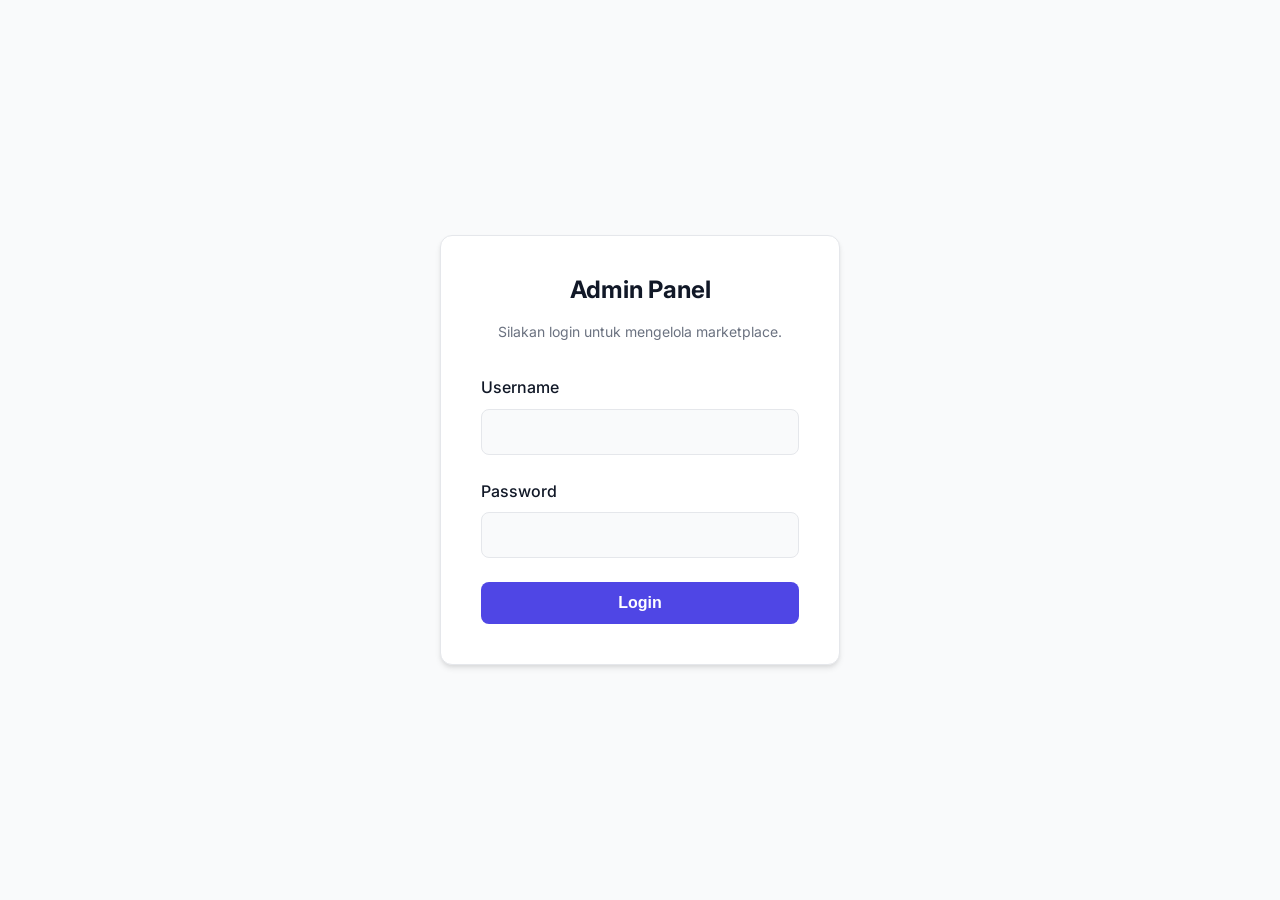
==== admin/index.html @ 61c80942 "Initial commit - Digital Marketplace Web App" ====
<!DOCTYPE html>
<html lang="id">
<head>
  <meta charset="UTF-8">
  <meta name="viewport" content="width=device-width, initial-scale=1.0">
  <title>Admin Login - Digital Marketplace</title>
  <link rel="stylesheet" href="../assets/css/style.css">
  <link rel="stylesheet" href="../assets/css/admin.css">
</head>
<body>

  <div class="login-container">
    <div class="login-card">
      <div style="text-align: center; margin-bottom: 2rem;">
        <h1 style="font-size: 1.5rem;">Admin Panel</h1>
        <p style="color: var(--text-muted); font-size: 0.875rem;">Silakan login untuk mengelola marketplace.</p>
      </div>
      
      <form id="loginForm">
        <div class="form-group">
          <label class="form-label">Username</label>
          <input type="text" id="username" class="form-control" required>
        </div>
        <div class="form-group">
          <label class="form-label">Password</label>
          <input type="password" id="password" class="form-control" required>
        </div>
        <button type="submit" id="btn-login" class="btn btn-primary" style="width: 100%;">Login</button>
      </form>
    </div>
  </div>

  <script src="../assets/js/api.js"></script>
  <script>
    document.addEventListener('DOMContentLoaded', () => {
      if(localStorage.getItem('admin_token')) {
        window.location.href = 'dashboard.html';
      }
    });

    document.getElementById('loginForm').addEventListener('submit', async (e) => {
      e.preventDefault();
      
      const btn = document.getElementById('btn-login');
      btn.innerHTML = 'Memproses...';
      btn.disabled = true;

      const user = document.getElementById('username').value;
      const pass = document.getElementById('password').value;

      const res = await API.adminLogin(user, pass);
      
      if(res.status === 'success') {
        localStorage.setItem('admin_token', res.token);
        window.location.href = 'dashboard.html';
      } else {
        alert(res.message || 'Login gagal.');
        btn.innerHTML = 'Login';
        btn.disabled = false;
      }
    });
  </script>
</body>
</html>
---- assets/css/style.css ----
/* File: assets/css/style.css */
@import url('https://fonts.googleapis.com/css2?family=Inter:wght@300;400;500;600;700&display=swap');

:root {
  /* Light Theme Colors */
  --primary: #4F46E5; /* Indigo 600 */
  --primary-hover: #4338CA;
  --bg-color: #F9FAFB; /* Gray 50 */
  --surface-color: #FFFFFF;
  --text-main: #111827; /* Gray 900 */
  --text-muted: #6B7280; /* Gray 500 */
  --border-color: #E5E7EB;
  --accent: #10B981; /* Emerald 500 */
  --danger: #EF4444;
  --card-shadow: 0 4px 6px -1px rgba(0, 0, 0, 0.1), 0 2px 4px -1px rgba(0, 0, 0, 0.06);
  --hover-shadow: 0 10px 15px -3px rgba(0, 0, 0, 0.1), 0 4px 6px -2px rgba(0, 0, 0, 0.05);
  --radius: 12px;
  --transition: all 0.3s ease;
}

.dark {
  /* Dark Theme Colors */
  --primary: #6366F1; /* Indigo 500 */
  --primary-hover: #818CF8;
  --bg-color: #0F172A; /* Slate 900 */
  --surface-color: #1E293B; /* Slate 800 */
  --text-main: #F8FAFC; /* Slate 50 */
  --text-muted: #94A3B8; /* Slate 400 */
  --border-color: #334155;
  --card-shadow: 0 4px 6px -1px rgba(0, 0, 0, 0.3);
  --hover-shadow: 0 10px 15px -3px rgba(0, 0, 0, 0.4);
}

* {
  margin: 0;
  padding: 0;
  box-sizing: border-box;
}

body {
  font-family: 'Inter', sans-serif;
  background-color: var(--bg-color);
  color: var(--text-main);
  line-height: 1.6;
  transition: background-color 0.3s ease, color 0.3s ease;
  overflow-x: hidden;
}

a {
  text-decoration: none;
  color: inherit;
}

ul {
  list-style: none;
}

img {
  max-width: 100%;
  display: block;
}

/* Typography */
h1, h2, h3, h4, h5, h6 {
  font-weight: 700;
  line-height: 1.2;
}

h1 { font-size: 2.5rem; margin-bottom: 1rem; }
h2 { font-size: 2rem; margin-bottom: 1rem; }
h3 { font-size: 1.5rem; }

/* Container */
.container {
  width: 100%;
  max-width: 1200px;
  margin: 0 auto;
  padding: 0 1.5rem;
}

/* Buttons */
.btn {
  display: inline-flex;
  align-items: center;
  justify-content: center;
  padding: 0.75rem 1.5rem;
  border-radius: 8px;
  font-weight: 600;
  cursor: pointer;
  transition: var(--transition);
  border: none;
  gap: 0.5rem;
  font-size: 1rem;
}

.btn-primary {
  background-color: var(--primary);
  color: white;
}

.btn-primary:hover {
  background-color: var(--primary-hover);
  transform: translateY(-2px);
  box-shadow: 0 4px 12px rgba(79, 70, 229, 0.3);
}

.btn-outline {
  background-color: transparent;
  border: 2px solid var(--border-color);
  color: var(--text-main);
}

.btn-outline:hover {
  border-color: var(--primary);
  color: var(--primary);
}

/* Header / Navbar */
header {
  background-color: var(--surface-color);
  border-bottom: 1px solid var(--border-color);
  position: sticky;
  top: 0;
  z-index: 50;
  transition: background-color 0.3s ease;
}

.navbar {
  display: flex;
  justify-content: space-between;
  align-items: center;
  height: 70px;
}

.logo {
  font-size: 1.5rem;
  font-weight: 700;
  color: var(--primary);
  display: flex;
  align-items: center;
  gap: 0.5rem;
}

.nav-links {
  display: flex;
  gap: 2rem;
}

.nav-links a {
  font-weight: 500;
  color: var(--text-muted);
  transition: var(--transition);
}

.nav-links a:hover {
  color: var(--primary);
}

.nav-actions {
  display: flex;
  align-items: center;
  gap: 1rem;
}

.theme-toggle {
  background: none;
  border: none;
  color: var(--text-muted);
  font-size: 1.25rem;
  cursor: pointer;
  padding: 0.5rem;
  border-radius: 50%;
  transition: var(--transition);
}

.theme-toggle:hover {
  background-color: var(--border-color);
  color: var(--text-main);
}

/* Hero Section */
.hero {
  padding: 5rem 0;
  text-align: center;
  background: linear-gradient(135deg, rgba(79,70,229,0.1) 0%, rgba(249,250,251,0) 100%);
}

.hero h1 {
  font-size: 3.5rem;
  background: -webkit-linear-gradient(45deg, var(--primary), #9333EA);
  -webkit-background-clip: text;
  -webkit-text-fill-color: transparent;
  margin-bottom: 1.5rem;
}

.hero p {
  font-size: 1.25rem;
  color: var(--text-muted);
  max-width: 600px;
  margin: 0 auto 2.5rem;
}

.hero-btns {
  display: flex;
  justify-content: center;
  gap: 1rem;
}

/* Section Title */
.section-title {
  text-align: center;
  margin: 4rem 0 2rem;
}

/* Cards Grid */
.grid {
  display: grid;
  grid-template-columns: repeat(auto-fill, minmax(280px, 1fr));
  gap: 2rem;
}

.product-card {
  background-color: var(--surface-color);
  border-radius: var(--radius);
  overflow: hidden;
  box-shadow: var(--card-shadow);
  transition: var(--transition);
  border: 1px solid var(--border-color);
  display: flex;
  flex-direction: column;
}

.product-card:hover {
  transform: translateY(-5px);
  box-shadow: var(--hover-shadow);
}

.product-img {
  width: 100%;
  height: 200px;
  object-fit: cover;
}

.product-content {
  padding: 1.5rem;
  display: flex;
  flex-direction: column;
  flex-grow: 1;
}

.product-category {
  font-size: 0.875rem;
  color: var(--primary);
  font-weight: 600;
  margin-bottom: 0.5rem;
}

.product-title {
  font-size: 1.25rem;
  margin-bottom: 0.5rem;
}

.product-price {
  font-size: 1.5rem;
  font-weight: 700;
  color: var(--text-main);
  margin-top: auto;
  margin-bottom: 1rem;
}

/* Forms */
.form-group {
  margin-bottom: 1.5rem;
}

.form-label {
  display: block;
  margin-bottom: 0.5rem;
  font-weight: 500;
}

.form-control {
  width: 100%;
  padding: 0.75rem 1rem;
  border-radius: 8px;
  border: 1px solid var(--border-color);
  background-color: var(--bg-color);
  color: var(--text-main);
  font-family: inherit;
  font-size: 1rem;
  transition: var(--transition);
}

.form-control:focus {
  outline: none;
  border-color: var(--primary);
  box-shadow: 0 0 0 3px rgba(79, 70, 229, 0.2);
}

/* Loader */
.loader-container {
  display: flex;
  justify-content: center;
  align-items: center;
  padding: 3rem;
}

.loader {
  border: 4px solid var(--border-color);
  border-top: 4px solid var(--primary);
  border-radius: 50%;
  width: 40px;
  height: 40px;
  animation: spin 1s linear infinite;
}

@keyframes spin {
  0% { transform: rotate(0deg); }
  100% { transform: rotate(360deg); }
}

/* Footer */
footer {
  background-color: var(--surface-color);
  padding: 3rem 0;
  border-top: 1px solid var(--border-color);
  margin-top: 4rem;
}

.footer-content {
  display: flex;
  justify-content: space-between;
  align-items: center;
  flex-wrap: wrap;
  gap: 2rem;
}

.social-links {
  display: flex;
  gap: 1rem;
}

/* Mobile Responsive */
@media (max-width: 768px) {
  .hero h1 { font-size: 2.5rem; }
  .nav-links { display: none; } /* Add hamburger menu in JS later */
}

/* Details Page */
.detail-grid {
  display: grid;
  grid-template-columns: 1fr 1fr;
  gap: 3rem;
  margin-top: 2rem;
}

.detail-img {
  width: 100%;
  border-radius: var(--radius);
  box-shadow: var(--card-shadow);
}

@media (max-width: 768px) {
  .detail-grid { grid-template-columns: 1fr; }
}

/* Filters */
.filters {
  display: flex;
  gap: 1rem;
  margin-bottom: 2rem;
  flex-wrap: wrap;
}

.filter-btn {
  padding: 0.5rem 1rem;
  border-radius: 20px;
  background-color: var(--surface-color);
  border: 1px solid var(--border-color);
  cursor: pointer;
  transition: var(--transition);
}

.filter-btn.active, .filter-btn:hover {
  background-color: var(--primary);
  color: white;
  border-color: var(--primary);
}
---- assets/css/admin.css ----
/* File: assets/css/admin.css */

.admin-layout {
  display: flex;
  min-height: 100vh;
}

/* Sidebar */
.sidebar {
  width: 250px;
  background-color: var(--surface-color);
  border-right: 1px solid var(--border-color);
  padding: 1.5rem 0;
  display: flex;
  flex-direction: column;
}

.sidebar-header {
  padding: 0 1.5rem 1.5rem;
  border-bottom: 1px solid var(--border-color);
  margin-bottom: 1.5rem;
}

.sidebar-menu {
  display: flex;
  flex-direction: column;
}

.sidebar-link {
  padding: 1rem 1.5rem;
  display: flex;
  align-items: center;
  gap: 1rem;
  color: var(--text-muted);
  transition: var(--transition);
  font-weight: 500;
}

.sidebar-link:hover, .sidebar-link.active {
  background-color: rgba(79, 70, 229, 0.1);
  color: var(--primary);
  border-right: 3px solid var(--primary);
}

/* Main Content */
.admin-main {
  flex-grow: 1;
  background-color: var(--bg-color);
  padding: 2rem;
  overflow-y: auto;
}

.admin-header {
  display: flex;
  justify-content: space-between;
  align-items: center;
  margin-bottom: 2rem;
}

/* Dashboard Cards */
.stat-grid {
  display: grid;
  grid-template-columns: repeat(auto-fit, minmax(200px, 1fr));
  gap: 1.5rem;
  margin-bottom: 2rem;
}

.stat-card {
  background-color: var(--surface-color);
  padding: 1.5rem;
  border-radius: var(--radius);
  border: 1px solid var(--border-color);
  box-shadow: var(--card-shadow);
}

.stat-title {
  color: var(--text-muted);
  font-size: 0.875rem;
  margin-bottom: 0.5rem;
}

.stat-value {
  font-size: 2rem;
  font-weight: 700;
  color: var(--text-main);
}

/* Table */
.table-container {
  background-color: var(--surface-color);
  border-radius: var(--radius);
  border: 1px solid var(--border-color);
  overflow-x: auto;
}

table {
  width: 100%;
  border-collapse: collapse;
}

th, td {
  padding: 1rem 1.5rem;
  text-align: left;
  border-bottom: 1px solid var(--border-color);
}

th {
  background-color: rgba(0,0,0,0.02);
  font-weight: 600;
  color: var(--text-muted);
  text-transform: uppercase;
  font-size: 0.75rem;
  letter-spacing: 0.05em;
}

.dark th {
  background-color: rgba(255,255,255,0.02);
}

tr:last-child td {
  border-bottom: none;
}

.badge {
  padding: 0.25rem 0.75rem;
  border-radius: 999px;
  font-size: 0.75rem;
  font-weight: 600;
}

.badge-success { background-color: rgba(16, 185, 129, 0.1); color: #10B981; }
.badge-warning { background-color: rgba(245, 158, 11, 0.1); color: #F59E0B; }
.badge-danger { background-color: rgba(239, 68, 68, 0.1); color: #EF4444; }

/* Login Container */
.login-container {
  min-height: 100vh;
  display: flex;
  align-items: center;
  justify-content: center;
  background-color: var(--bg-color);
}

.login-card {
  background-color: var(--surface-color);
  padding: 2.5rem;
  border-radius: var(--radius);
  box-shadow: var(--card-shadow);
  border: 1px solid var(--border-color);
  width: 100%;
  max-width: 400px;
}
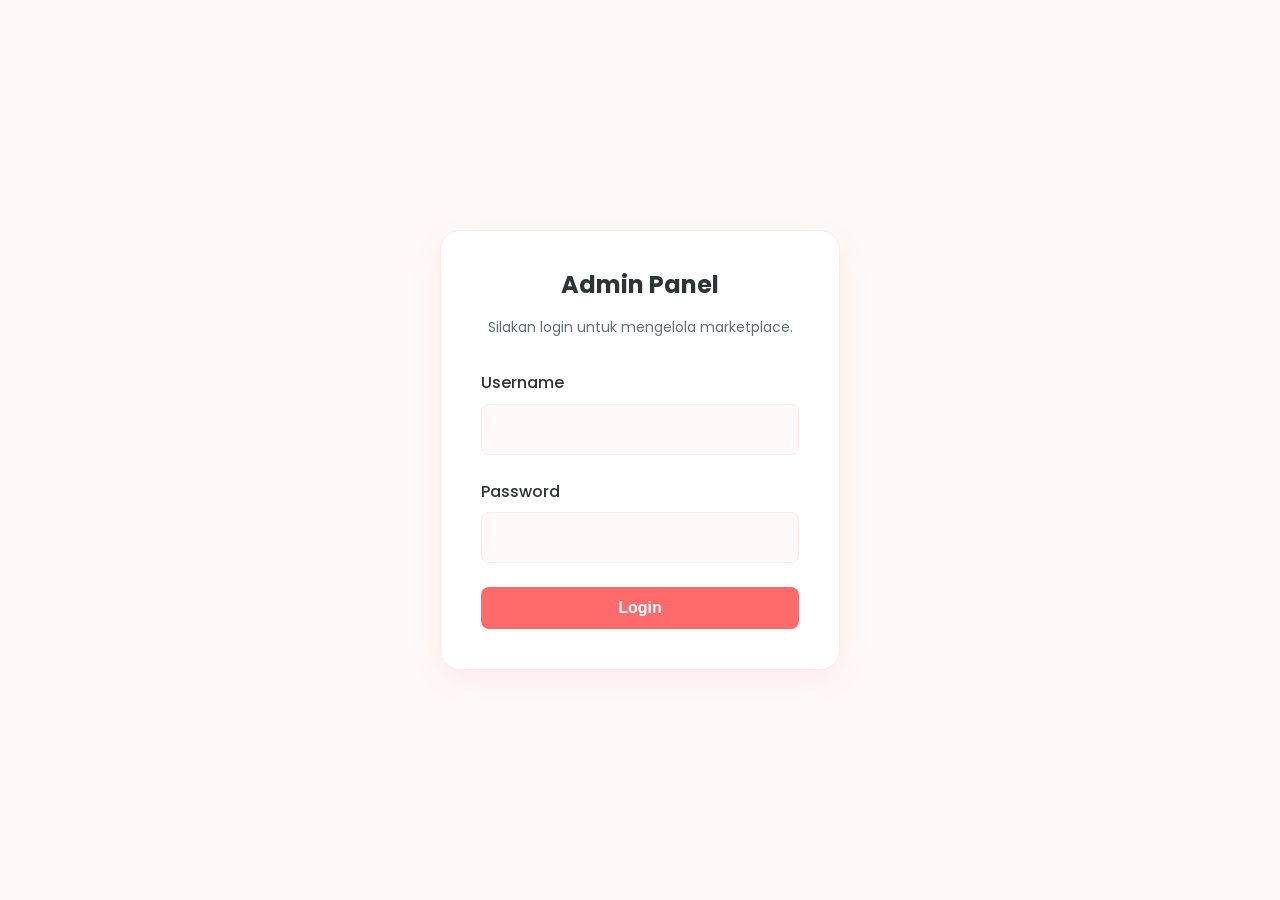
==== commit b1cbdd2c: "Update brand name and theme to youthful style" ====
--- a/admin/index.html
+++ b/admin/index.html
@@ -3,7 +3,7 @@
 <head>
   <meta charset="UTF-8">
   <meta name="viewport" content="width=device-width, initial-scale=1.0">
-  <title>Admin Login - Digital Marketplace</title>
+  <title>Admin Login - Januar Web Brebes</title>
   <link rel="stylesheet" href="../assets/css/style.css">
   <link rel="stylesheet" href="../assets/css/admin.css">
 </head>
--- a/assets/css/style.css
+++ b/assets/css/style.css
@@ -1,34 +1,34 @@
 /* File: assets/css/style.css */
-@import url('https://fonts.googleapis.com/css2?family=Inter:wght@300;400;500;600;700&display=swap');
+@import url('https://fonts.googleapis.com/css2?family=Poppins:wght@400;500;600;700&display=swap');
 
 :root {
-  /* Light Theme Colors */
-  --primary: #4F46E5; /* Indigo 600 */
-  --primary-hover: #4338CA;
-  --bg-color: #F9FAFB; /* Gray 50 */
+  /* Light Theme Colors - Cheerful & Youthful */
+  --primary: #FF6B6B; /* Bright Coral */
+  --primary-hover: #FF5252;
+  --bg-color: #FFF9F9; /* Very light warm tint */
   --surface-color: #FFFFFF;
-  --text-main: #111827; /* Gray 900 */
-  --text-muted: #6B7280; /* Gray 500 */
-  --border-color: #E5E7EB;
-  --accent: #10B981; /* Emerald 500 */
-  --danger: #EF4444;
-  --card-shadow: 0 4px 6px -1px rgba(0, 0, 0, 0.1), 0 2px 4px -1px rgba(0, 0, 0, 0.06);
-  --hover-shadow: 0 10px 15px -3px rgba(0, 0, 0, 0.1), 0 4px 6px -2px rgba(0, 0, 0, 0.05);
-  --radius: 12px;
-  --transition: all 0.3s ease;
+  --text-main: #2D3436; /* Dark slate */
+  --text-muted: #636E72;
+  --border-color: #FFEAEA;
+  --accent: #4ECDC4; /* Mint */
+  --danger: #FF4757;
+  --card-shadow: 0 10px 30px rgba(255, 107, 107, 0.1);
+  --hover-shadow: 0 15px 35px rgba(255, 107, 107, 0.2);
+  --radius: 20px; /* Very rounded */
+  --transition: all 0.3s cubic-bezier(0.25, 0.8, 0.25, 1);
 }
 
 .dark {
   /* Dark Theme Colors */
-  --primary: #6366F1; /* Indigo 500 */
-  --primary-hover: #818CF8;
-  --bg-color: #0F172A; /* Slate 900 */
-  --surface-color: #1E293B; /* Slate 800 */
-  --text-main: #F8FAFC; /* Slate 50 */
-  --text-muted: #94A3B8; /* Slate 400 */
-  --border-color: #334155;
-  --card-shadow: 0 4px 6px -1px rgba(0, 0, 0, 0.3);
-  --hover-shadow: 0 10px 15px -3px rgba(0, 0, 0, 0.4);
+  --primary: #FF7675; 
+  --primary-hover: #FF6B6B;
+  --bg-color: #1A1A24; 
+  --surface-color: #262635; 
+  --text-main: #FDFEFE; 
+  --text-muted: #A0AAB2; 
+  --border-color: #3B3B4F;
+  --card-shadow: 0 10px 30px rgba(0, 0, 0, 0.3);
+  --hover-shadow: 0 15px 35px rgba(0, 0, 0, 0.4);
 }
 
 * {
@@ -38,7 +38,7 @@
 }
 
 body {
-  font-family: 'Inter', sans-serif;
+  font-family: 'Poppins', sans-serif;
   background-color: var(--bg-color);
   color: var(--text-main);
   line-height: 1.6;
@@ -187,7 +187,7 @@
 
 .hero h1 {
   font-size: 3.5rem;
-  background: -webkit-linear-gradient(45deg, var(--primary), #9333EA);
+  background: -webkit-linear-gradient(45deg, var(--primary), var(--accent));
   -webkit-background-clip: text;
   -webkit-text-fill-color: transparent;
   margin-bottom: 1.5rem;
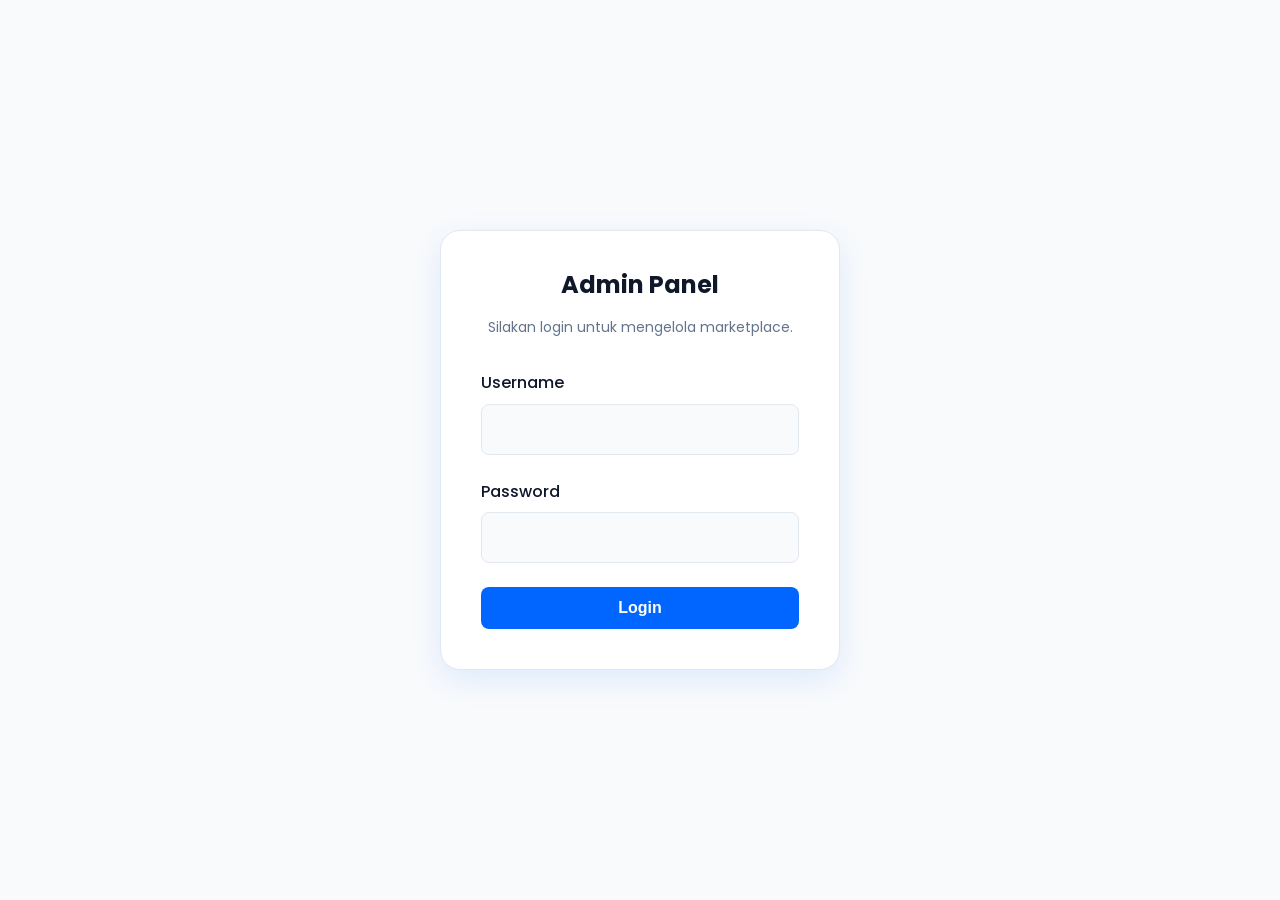
==== commit 48171ab0: "Update logo, brand name, and theme color to Studio Jasa Digital" ====
--- a/admin/index.html
+++ b/admin/index.html
@@ -3,7 +3,7 @@
 <head>
   <meta charset="UTF-8">
   <meta name="viewport" content="width=device-width, initial-scale=1.0">
-  <title>Admin Login - Januar Web Brebes</title>
+  <title>Admin Login - Studio Jasa Digital</title>
   <link rel="stylesheet" href="../assets/css/style.css">
   <link rel="stylesheet" href="../assets/css/admin.css">
 </head>
--- a/assets/css/style.css
+++ b/assets/css/style.css
@@ -2,31 +2,31 @@
 @import url('https://fonts.googleapis.com/css2?family=Poppins:wght@400;500;600;700&display=swap');
 
 :root {
-  /* Light Theme Colors - Cheerful & Youthful */
-  --primary: #FF6B6B; /* Bright Coral */
-  --primary-hover: #FF5252;
-  --bg-color: #FFF9F9; /* Very light warm tint */
+  /* Light Theme Colors - Matching Logo */
+  --primary: #0066FF; /* Vibrant Blue */
+  --primary-hover: #0052CC;
+  --bg-color: #F8FAFC; 
   --surface-color: #FFFFFF;
-  --text-main: #2D3436; /* Dark slate */
-  --text-muted: #636E72;
-  --border-color: #FFEAEA;
-  --accent: #4ECDC4; /* Mint */
-  --danger: #FF4757;
-  --card-shadow: 0 10px 30px rgba(255, 107, 107, 0.1);
-  --hover-shadow: 0 15px 35px rgba(255, 107, 107, 0.2);
-  --radius: 20px; /* Very rounded */
+  --text-main: #0F172A; 
+  --text-muted: #64748B;
+  --border-color: #E2E8F0;
+  --accent: #00D2FF; /* Cyan Accent */
+  --danger: #EF4444;
+  --card-shadow: 0 10px 30px rgba(0, 102, 255, 0.1);
+  --hover-shadow: 0 15px 35px rgba(0, 102, 255, 0.2);
+  --radius: 20px; 
   --transition: all 0.3s cubic-bezier(0.25, 0.8, 0.25, 1);
 }
 
 .dark {
   /* Dark Theme Colors */
-  --primary: #FF7675; 
-  --primary-hover: #FF6B6B;
-  --bg-color: #1A1A24; 
-  --surface-color: #262635; 
-  --text-main: #FDFEFE; 
-  --text-muted: #A0AAB2; 
-  --border-color: #3B3B4F;
+  --primary: #3B82F6; 
+  --primary-hover: #60A5FA;
+  --bg-color: #0B1120; 
+  --surface-color: #1E293B; 
+  --text-main: #F8FAFC; 
+  --text-muted: #94A3B8; 
+  --border-color: #334155;
   --card-shadow: 0 10px 30px rgba(0, 0, 0, 0.3);
   --hover-shadow: 0 15px 35px rgba(0, 0, 0, 0.4);
 }
@@ -328,11 +328,10 @@
 }
 
 .footer-content {
-  display: flex;
-  justify-content: space-between;
-  align-items: center;
-  flex-wrap: wrap;
-  gap: 2rem;
+  display: grid;
+  grid-template-columns: repeat(auto-fit, minmax(280px, 1fr));
+  gap: 3rem;
+  align-items: flex-start;
 }
 
 .social-links {
@@ -386,3 +385,244 @@
   color: white;
   border-color: var(--primary);
 }
+
+/* Skeleton Loading */
+.skeleton {
+  background: linear-gradient(90deg, var(--border-color) 25%, var(--bg-color) 50%, var(--border-color) 75%);
+  background-size: 200% 100%;
+  animation: skeleton-loading 1.5s infinite;
+  border-radius: 4px;
+}
+
+.dark .skeleton {
+  background: linear-gradient(90deg, var(--border-color) 25%, var(--surface-color) 50%, var(--border-color) 75%);
+  background-size: 200% 100%;
+}
+
+@keyframes skeleton-loading {
+  0% { background-position: 200% 0; }
+  100% { background-position: -200% 0; }
+}
+
+.skeleton-card {
+  display: flex;
+  flex-direction: column;
+  gap: 1rem;
+}
+
+.skeleton-img {
+  width: 100%;
+  height: 200px;
+  border-radius: var(--radius);
+}
+
+.skeleton-text {
+  height: 20px;
+  width: 80%;
+}
+
+.skeleton-text.short {
+  width: 50%;
+}
+
+/* Glassmorphism Header */
+header {
+  background-color: rgba(255, 255, 255, 0.85);
+  backdrop-filter: blur(10px);
+  -webkit-backdrop-filter: blur(10px);
+}
+.dark header {
+  background-color: rgba(38, 38, 53, 0.85);
+}
+
+/* Global Search Bar in Navbar */
+.nav-search {
+  display: flex;
+  align-items: center;
+  background: var(--bg-color);
+  border-radius: 20px;
+  padding: 0.3rem 1rem;
+  border: 1px solid var(--border-color);
+  margin: 0 1rem;
+}
+.nav-search input {
+  border: none;
+  background: transparent;
+  outline: none;
+  padding: 0.2rem;
+  color: var(--text-main);
+}
+.nav-search i {
+  color: var(--text-muted);
+}
+
+/* Shopping Cart Icon & Badge */
+.cart-icon-wrapper {
+  position: relative;
+  cursor: pointer;
+  font-size: 1.25rem;
+  color: var(--text-main);
+}
+.cart-badge {
+  position: absolute;
+  top: -8px;
+  right: -8px;
+  background-color: var(--danger);
+  color: white;
+  font-size: 0.7rem;
+  font-weight: bold;
+  border-radius: 50%;
+  width: 18px;
+  height: 18px;
+  display: flex;
+  align-items: center;
+  justify-content: center;
+}
+
+/* Shopping Cart Sidebar */
+.cart-overlay {
+  position: fixed;
+  top: 0;
+  left: 0;
+  width: 100vw;
+  height: 100vh;
+  background: rgba(0,0,0,0.5);
+  z-index: 99;
+  opacity: 0;
+  pointer-events: none;
+  transition: opacity 0.3s ease;
+}
+.cart-overlay.active {
+  opacity: 1;
+  pointer-events: auto;
+}
+.cart-sidebar {
+  position: fixed;
+  top: 0;
+  right: -400px;
+  width: 100%;
+  max-width: 400px;
+  height: 100vh;
+  background: var(--surface-color);
+  z-index: 100;
+  box-shadow: -5px 0 15px rgba(0,0,0,0.1);
+  transition: right 0.3s cubic-bezier(0.25, 0.8, 0.25, 1);
+  display: flex;
+  flex-direction: column;
+}
+.cart-sidebar.active {
+  right: 0;
+}
+.cart-header {
+  padding: 1.5rem;
+  border-bottom: 1px solid var(--border-color);
+  display: flex;
+  justify-content: space-between;
+  align-items: center;
+}
+.cart-close {
+  background: none;
+  border: none;
+  font-size: 1.5rem;
+  color: var(--text-main);
+  cursor: pointer;
+}
+.cart-items {
+  flex-grow: 1;
+  overflow-y: auto;
+  padding: 1.5rem;
+  display: flex;
+  flex-direction: column;
+  gap: 1rem;
+}
+.cart-item {
+  display: flex;
+  gap: 1rem;
+  border-bottom: 1px solid var(--border-color);
+  padding-bottom: 1rem;
+}
+.cart-item img {
+  width: 70px;
+  height: 70px;
+  object-fit: cover;
+  border-radius: 8px;
+}
+.cart-item-info {
+  flex-grow: 1;
+}
+.cart-item-title {
+  font-size: 0.9rem;
+  font-weight: 600;
+  margin-bottom: 0.25rem;
+}
+.cart-item-price {
+  color: var(--primary);
+  font-weight: bold;
+}
+.cart-item-remove {
+  color: var(--danger);
+  cursor: pointer;
+  font-size: 0.8rem;
+  margin-top: 0.5rem;
+  display: inline-block;
+}
+.cart-footer {
+  padding: 1.5rem;
+  border-top: 1px solid var(--border-color);
+  background: var(--bg-color);
+}
+.cart-total {
+  display: flex;
+  justify-content: space-between;
+  font-weight: bold;
+  font-size: 1.25rem;
+  margin-bottom: 1rem;
+}
+
+/* Toast Notification */
+.toast-container {
+  position: fixed;
+  bottom: 20px;
+  right: 20px;
+  z-index: 1000;
+  display: flex;
+  flex-direction: column;
+  gap: 10px;
+}
+.toast {
+  background: var(--surface-color);
+  color: var(--text-main);
+  padding: 1rem 1.5rem;
+  border-radius: 8px;
+  box-shadow: 0 4px 12px rgba(0,0,0,0.15);
+  display: flex;
+  align-items: center;
+  gap: 10px;
+  border-left: 4px solid var(--primary);
+  transform: translateX(120%);
+  animation: slideIn 0.3s forwards, fadeOut 0.3s forwards 2.7s;
+}
+@keyframes slideIn {
+  to { transform: translateX(0); }
+}
+@keyframes fadeOut {
+  to { opacity: 0; visibility: hidden; }
+}
+
+/* Trust Badges Footer */
+.trust-badges {
+  display: flex;
+  gap: 1rem;
+  margin-top: 1rem;
+  flex-wrap: wrap;
+}
+.trust-badge {
+  background: var(--bg-color);
+  padding: 0.5rem 1rem;
+  border-radius: 8px;
+  font-size: 0.8rem;
+  display: flex;
+  align-items: center;
+  gap: 0.5rem;
+  font-weight: bold;
+}
--- a/assets/css/admin.css
+++ b/assets/css/admin.css
@@ -149,4 +149,7 @@
   border: 1px solid var(--border-color);
   width: 100%;
   max-width: 400px;
+  position: relative;
+  z-index: 9999;
+  pointer-events: auto;
 }
